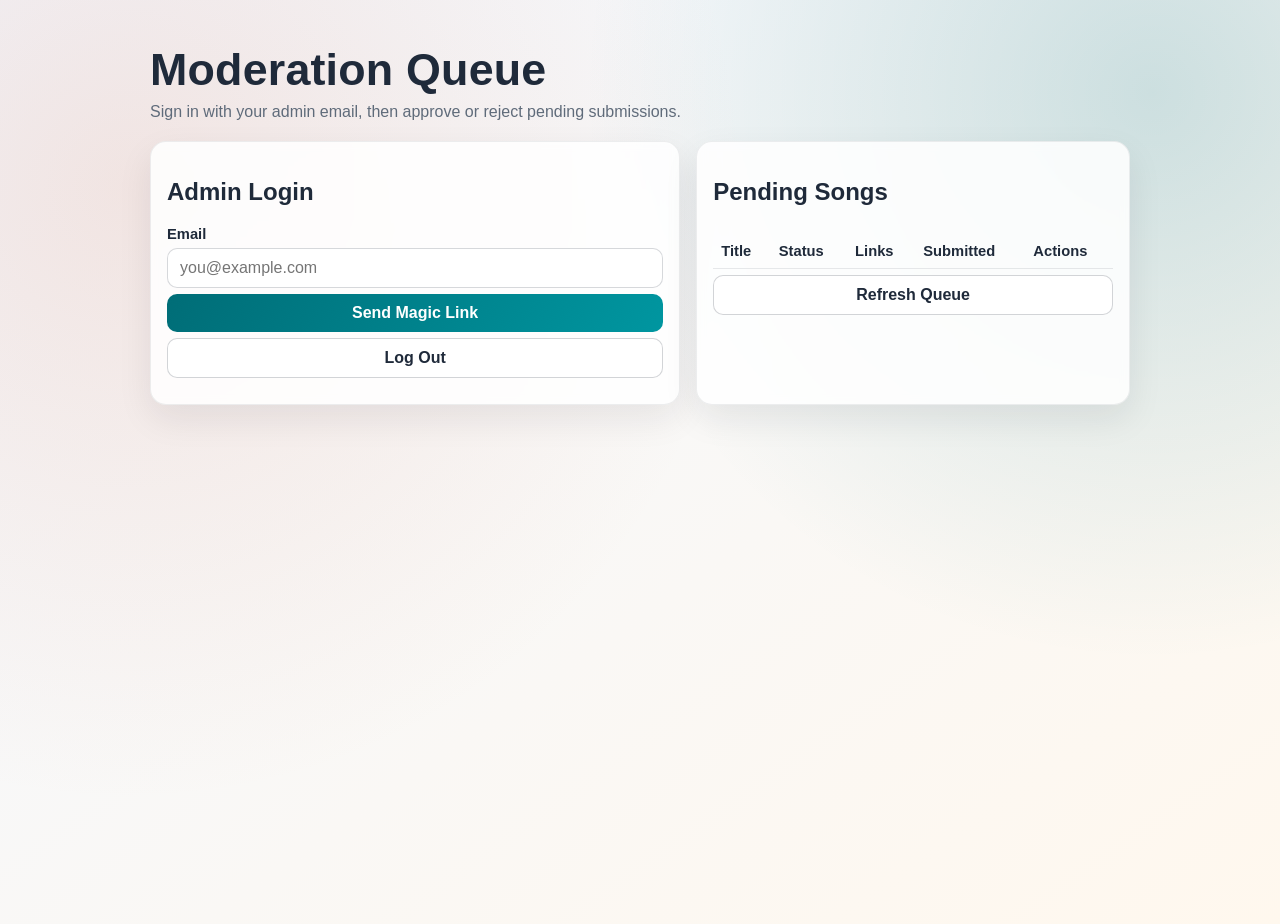
==== web/admin/index.html @ ea20b50e "Add Phase 6 frontend pages for submit and moderation" ====
<!doctype html>
<html lang="en">
  <head>
    <meta charset="UTF-8" />
    <meta name="viewport" content="width=device-width, initial-scale=1.0" />
    <title>Tanach Songs | Admin Queue</title>
    <link rel="stylesheet" href="../shared/styles.css" />
  </head>
  <body>
    <main>
      <section class="hero">
        <h1>Moderation Queue</h1>
        <p>Sign in with your admin email, then approve or reject pending submissions.</p>
      </section>

      <section class="grid">
        <article class="card">
          <h2>Admin Login</h2>
          <label for="admin-email">Email</label>
          <input id="admin-email" type="email" placeholder="you@example.com" />
          <button id="send-link" type="button">Send Magic Link</button>
          <button id="logout" class="secondary" type="button">Log Out</button>
          <p id="auth-status" class="status" aria-live="polite"></p>
        </article>

        <article class="card">
          <h2>Pending Songs</h2>
          <div class="table-wrap">
            <table>
              <thead>
                <tr>
                  <th>Title</th>
                  <th>Status</th>
                  <th>Links</th>
                  <th>Submitted</th>
                  <th>Actions</th>
                </tr>
              </thead>
              <tbody id="queue-body"></tbody>
            </table>
          </div>
          <button id="refresh-queue" class="secondary" type="button">Refresh Queue</button>
        </article>
      </section>
    </main>

    <script type="module" src="./app.js"></script>
  </body>
</html>
---- web/shared/styles.css ----
:root {
  --bg-1: #f3f8ff;
  --bg-2: #fff8ee;
  --ink: #1f2a3a;
  --muted: #5f6b7a;
  --accent: #006d77;
  --accent-2: #e29578;
  --ok: #2a9d8f;
  --warn: #d97706;
  --danger: #c1121f;
  --card: rgba(255, 255, 255, 0.86);
  --ring: rgba(0, 109, 119, 0.25);
}

* {
  box-sizing: border-box;
}

body {
  margin: 0;
  font-family: 'Avenir Next', 'Segoe UI', sans-serif;
  color: var(--ink);
  background:
    radial-gradient(circle at 10% 20%, rgba(226, 149, 120, 0.2), transparent 45%),
    radial-gradient(circle at 90% 10%, rgba(0, 109, 119, 0.18), transparent 40%),
    linear-gradient(145deg, var(--bg-1), var(--bg-2));
  min-height: 100vh;
}

main {
  width: min(980px, 94vw);
  margin: 24px auto 48px;
}

.hero {
  padding: 20px 0 12px;
}

h1 {
  margin: 0;
  font-size: clamp(1.8rem, 3.8vw, 2.8rem);
  letter-spacing: 0.2px;
}

p {
  margin: 8px 0;
  color: var(--muted);
}

.grid {
  display: grid;
  gap: 16px;
  grid-template-columns: 1.1fr 0.9fr;
}

@media (max-width: 840px) {
  .grid {
    grid-template-columns: 1fr;
  }
}

.card {
  background: var(--card);
  border: 1px solid rgba(31, 42, 58, 0.08);
  border-radius: 16px;
  padding: 16px;
  box-shadow: 0 14px 35px rgba(20, 30, 40, 0.08);
  backdrop-filter: blur(4px);
}

label {
  display: block;
  margin-top: 12px;
  font-weight: 600;
  font-size: 0.92rem;
}

input,
textarea,
select,
button {
  width: 100%;
  margin-top: 6px;
  border-radius: 10px;
  border: 1px solid rgba(31, 42, 58, 0.18);
  padding: 10px 12px;
  font: inherit;
}

input:focus,
textarea:focus,
select:focus {
  outline: 3px solid var(--ring);
  border-color: var(--accent);
}

textarea {
  min-height: 96px;
  resize: vertical;
}

button {
  background: linear-gradient(120deg, var(--accent), #0096a0);
  color: #fff;
  border: 0;
  font-weight: 700;
  cursor: pointer;
  transition: transform 0.12s ease, box-shadow 0.12s ease;
}

button:hover {
  transform: translateY(-1px);
  box-shadow: 0 6px 14px rgba(0, 109, 119, 0.25);
}

button.secondary {
  background: #fff;
  border: 1px solid rgba(31, 42, 58, 0.2);
  color: var(--ink);
}

.row {
  display: grid;
  gap: 10px;
  grid-template-columns: 1fr 1fr;
}

@media (max-width: 600px) {
  .row {
    grid-template-columns: 1fr;
  }
}

.status {
  font-size: 0.92rem;
  margin-top: 10px;
}

.status.ok {
  color: var(--ok);
}

.status.warn {
  color: var(--warn);
}

.status.error {
  color: var(--danger);
}

.table-wrap {
  overflow-x: auto;
}

table {
  width: 100%;
  border-collapse: collapse;
  margin-top: 8px;
}

th,
td {
  text-align: left;
  padding: 9px 8px;
  border-bottom: 1px solid rgba(31, 42, 58, 0.1);
  vertical-align: top;
  font-size: 0.92rem;
}

.actions {
  display: flex;
  gap: 8px;
}

.actions button {
  width: auto;
  padding: 8px 10px;
}

.pill {
  display: inline-block;
  padding: 2px 8px;
  border-radius: 999px;
  font-size: 0.78rem;
  font-weight: 700;
  text-transform: uppercase;
  letter-spacing: 0.04em;
}

.pill.pending {
  background: rgba(217, 119, 6, 0.15);
  color: #9a5b00;
}

.pill.approved {
  background: rgba(42, 157, 143, 0.17);
  color: #1f7c72;
}
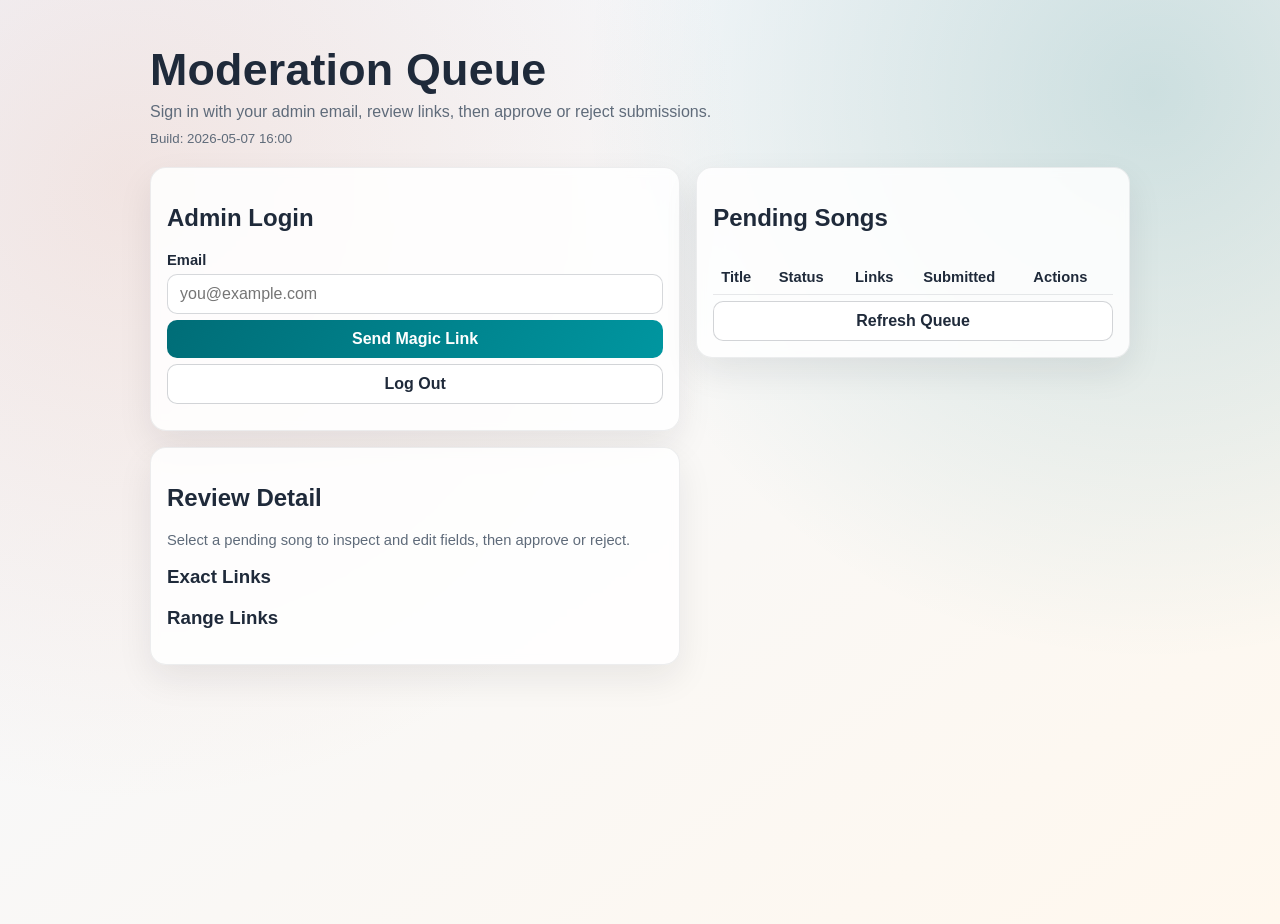
==== commit e5993aa6: "Expand Phase 8: full admin review editing and public multi-page UX" ====
--- a/web/admin/index.html
+++ b/web/admin/index.html
@@ -10,7 +10,8 @@
     <main>
       <section class="hero">
         <h1>Moderation Queue</h1>
-        <p>Sign in with your admin email, then approve or reject pending submissions.</p>
+        <p>Sign in with your admin email, review links, then approve or reject submissions.</p>
+        <p><small>Build: 2026-05-07 16:00</small></p>
       </section>
 
       <section class="grid">
@@ -41,9 +42,19 @@
           </div>
           <button id="refresh-queue" class="secondary" type="button">Refresh Queue</button>
         </article>
+
+        <article class="card">
+          <h2>Review Detail</h2>
+          <p id="detail-status" class="status">Select a pending song to inspect and edit fields, then approve or reject.</p>
+          <div id="song-meta"></div>
+          <h3>Exact Links</h3>
+          <div id="detail-exact"></div>
+          <h3>Range Links</h3>
+          <div id="detail-ranges"></div>
+        </article>
       </section>
     </main>
 
-    <script type="module" src="./app.js"></script>
+    <script type="module" src="./app.js?v=202605071600"></script>
   </body>
 </html>
--- a/web/shared/styles.css
+++ b/web/shared/styles.css
@@ -32,6 +32,34 @@
   margin: 24px auto 48px;
 }
 
+.top-nav {
+  display: flex;
+  gap: 10px;
+  flex-wrap: wrap;
+  margin-bottom: 14px;
+  padding: 10px;
+  border-radius: 12px;
+  background: rgba(255, 255, 255, 0.68);
+  border: 1px solid rgba(31, 42, 58, 0.1);
+}
+
+.top-nav a {
+  text-decoration: none;
+  color: var(--ink);
+  font-weight: 700;
+  font-size: 0.93rem;
+  padding: 8px 12px;
+  border-radius: 10px;
+  border: 1px solid rgba(31, 42, 58, 0.15);
+  background: rgba(255, 255, 255, 0.9);
+}
+
+.top-nav a.active {
+  color: #fff;
+  border-color: transparent;
+  background: linear-gradient(120deg, var(--accent), #0096a0);
+}
+
 .hero {
   padding: 20px 0 12px;
 }
@@ -51,11 +79,46 @@
   display: grid;
   gap: 16px;
   grid-template-columns: 1.1fr 0.9fr;
+  align-items: start;
 }
 
 @media (max-width: 840px) {
   .grid {
     grid-template-columns: 1fr;
+  }
+}
+
+.single-column-grid {
+  grid-template-columns: 1fr;
+}
+
+.home-grid {
+  grid-template-columns: 2fr 1fr;
+  align-items: start;
+}
+
+.welcome-card {
+  display: grid;
+  gap: 10px;
+}
+
+.welcome-image {
+  width: 100%;
+  height: 100vh;
+  object-fit: cover;
+  border-radius: 12px;
+  border: 1px solid rgba(31, 42, 58, 0.1);
+  background: rgba(255, 255, 255, 0.7);
+}
+
+@media (max-width: 980px) {
+  .home-grid {
+    grid-template-columns: 1fr;
+  }
+
+  .welcome-image {
+    height: auto;
+    max-height: 70vh;
   }
 }
 
@@ -196,3 +259,226 @@
   background: rgba(42, 157, 143, 0.17);
   color: #1f7c72;
 }
+
+.mini-plus-btn {
+  width: 30px;
+  height: 30px;
+  border-radius: 999px;
+  padding: 0;
+  margin-top: 8px;
+  font-size: 1.1rem;
+  line-height: 1;
+  font-weight: 800;
+  background: linear-gradient(120deg, #2a9d8f, #43b856);
+  border: 0;
+  color: #fff;
+  box-shadow: 0 4px 10px rgba(42, 157, 143, 0.25);
+}
+
+.mini-plus-btn:hover {
+  transform: translateY(-1px) scale(1.03);
+  box-shadow: 0 6px 12px rgba(42, 157, 143, 0.3);
+}
+
+.pulse-highlight {
+  animation: pulseHighlight 0.8s ease;
+}
+
+@keyframes pulseHighlight {
+  0% {
+    box-shadow: 0 0 0 rgba(42, 157, 143, 0);
+    background: rgba(42, 157, 143, 0.02);
+  }
+  40% {
+    box-shadow: 0 0 0 4px rgba(42, 157, 143, 0.18);
+    background: rgba(42, 157, 143, 0.08);
+  }
+  100% {
+    box-shadow: 0 0 0 rgba(42, 157, 143, 0);
+    background: transparent;
+  }
+}
+
+
+.inline-buttons {
+  display: flex;
+  align-items: center;
+  gap: 8px;
+  margin-top: 8px;
+}
+
+.inline-buttons button {
+  width: auto;
+  margin-top: 0;
+}
+
+#add-more-exact {
+  min-width: 46px;
+  font-size: 1.2rem;
+  line-height: 1;
+}
+
+.add-more-pill {
+  border: 0;
+  cursor: pointer;
+  text-transform: none;
+  width: auto;
+  min-width: 0;
+  margin: 0;
+  padding: 2px 8px;
+}
+
+.add-more-pill:hover {
+  filter: brightness(0.95);
+}
+
+.exact-chip-list {
+  display: flex;
+  align-items: center;
+  gap: 8px;
+  flex-wrap: wrap;
+}
+
+.exact-chip {
+  display: inline-flex;
+  align-items: stretch;
+  gap: 0;
+  padding: 0;
+  border-radius: 999px;
+  overflow: hidden;
+  background: transparent;
+}
+
+.exact-chip-label {
+  display: inline-flex;
+  align-items: center;
+  padding: 2px 10px;
+  background: rgba(42, 157, 143, 0.17);
+  color: #1f7c72;
+  font-size: 0.78rem;
+  font-weight: 700;
+}
+
+.exact-chip-remove {
+  display: inline-flex;
+  align-items: center;
+  justify-content: center;
+  align-self: stretch;
+  margin: 0;
+  margin-top: 0;
+  width: auto;
+  min-width: 0;
+  height: auto;
+  padding: 0 10px;
+  border: 0;
+  border-left: 1px solid rgba(143, 29, 38, 0.38);
+  border-radius: 0;
+  background: rgba(193, 18, 31, 0.24);
+  color: #8f1d26;
+  cursor: pointer;
+  font-weight: 800;
+  line-height: 1;
+}
+
+.exact-chip-remove:hover {
+  background: rgba(193, 18, 31, 0.34);
+  filter: none;
+}
+
+#submit-confirmation {
+  margin-top: 12px;
+}
+
+.success-box {
+  border: 1px solid rgba(42, 157, 143, 0.3);
+  background: rgba(42, 157, 143, 0.09);
+  border-radius: 12px;
+  padding: 12px;
+}
+
+.success-box h3 {
+  margin: 0 0 6px;
+  color: #1f7c72;
+  font-size: 1rem;
+}
+
+.approved-song-card {
+  border: 1px solid rgba(31, 42, 58, 0.08);
+  border-radius: 12px;
+  padding: 10px 12px;
+  margin-top: 10px;
+  background: rgba(255, 255, 255, 0.72);
+}
+
+.approved-links {
+  display: flex;
+  gap: 6px;
+  flex-wrap: wrap;
+  margin-top: 6px;
+}
+
+.source-link {
+  font-weight: 700;
+  color: var(--accent);
+  text-decoration: none;
+}
+
+.source-link:hover {
+  text-decoration: underline;
+}
+
+#approved-card {
+  align-self: start;
+}
+
+#approved-list {
+  max-height: 240px;
+  overflow-y: auto;
+  padding: 8px 10px 10px;
+  border-radius: 12px;
+  background: linear-gradient(180deg, rgba(0, 109, 119, 0.05), rgba(0, 109, 119, 0.14));
+  border: 1px solid rgba(0, 109, 119, 0.16);
+}
+
+#approved-list .approved-song-card {
+  animation: riseInBand 0.5s ease both;
+}
+
+#approved-list .approved-song-card:nth-child(1) { animation-delay: 0.02s; }
+#approved-list .approved-song-card:nth-child(2) { animation-delay: 0.06s; }
+#approved-list .approved-song-card:nth-child(3) { animation-delay: 0.1s; }
+#approved-list .approved-song-card:nth-child(4) { animation-delay: 0.14s; }
+#approved-list .approved-song-card:nth-child(5) { animation-delay: 0.18s; }
+#approved-list .approved-song-card:nth-child(6) { animation-delay: 0.22s; }
+#approved-list .approved-song-card:nth-child(7) { animation-delay: 0.26s; }
+#approved-list .approved-song-card:nth-child(8) { animation-delay: 0.3s; }
+
+@keyframes riseInBand {
+  0% {
+    opacity: 0;
+    transform: translateY(16px) scale(0.99);
+    filter: saturate(0.9);
+  }
+  100% {
+    opacity: 1;
+    transform: translateY(0) scale(1);
+    filter: saturate(1);
+  }
+}
+
+.detail-edit-form {
+  margin-top: 10px;
+  padding: 12px;
+  border: 1px solid rgba(31, 42, 58, 0.1);
+  border-radius: 12px;
+  background: rgba(255, 255, 255, 0.7);
+}
+
+.detail-edit-form .actions button {
+  width: auto;
+}
+
+.detail-edit-form input[readonly] {
+  background: rgba(31, 42, 58, 0.05);
+  color: #334155;
+}
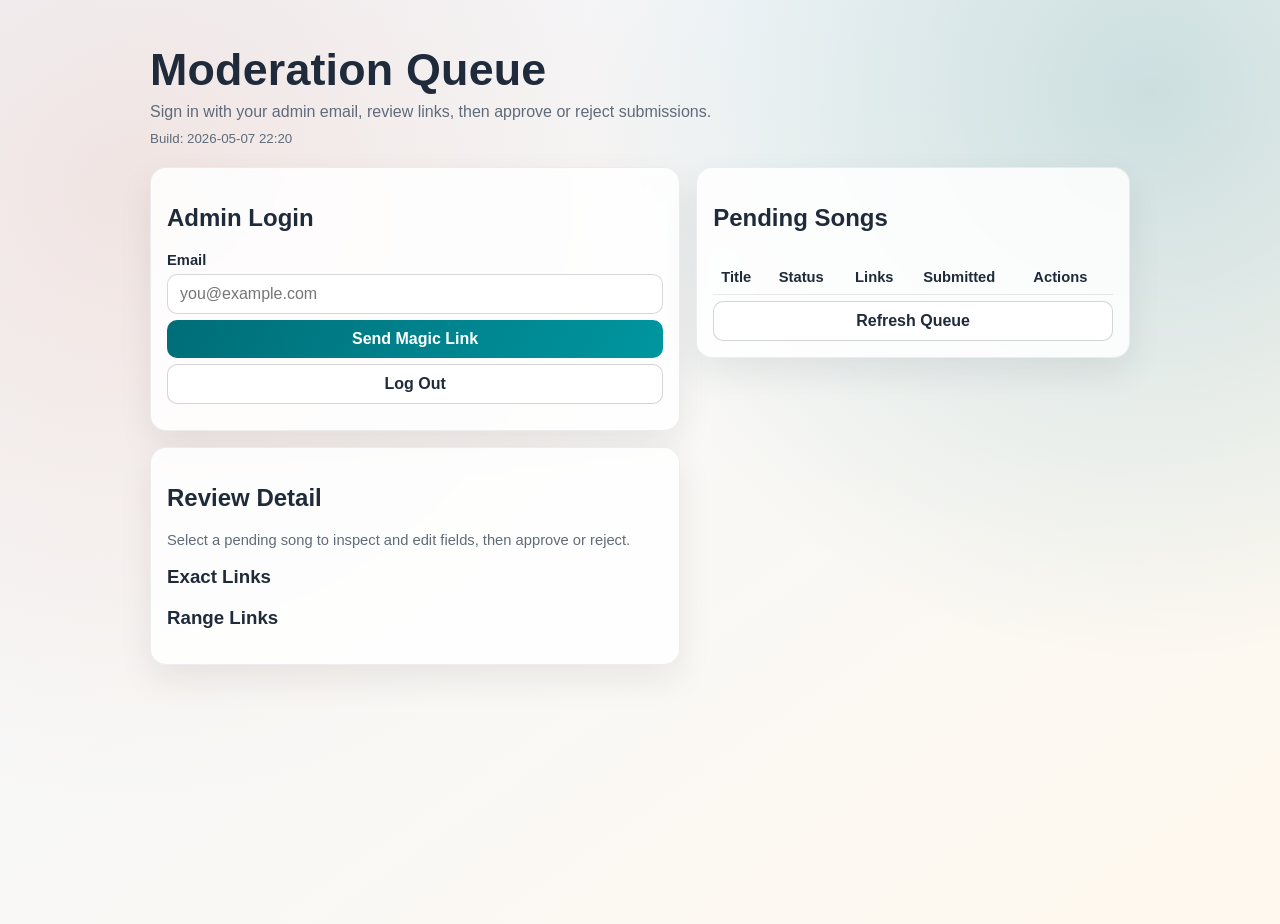
==== commit f5dd0d7c: "Fix deployed admin auth by tracking public Supabase config" ====
--- a/web/admin/index.html
+++ b/web/admin/index.html
@@ -4,14 +4,14 @@
     <meta charset="UTF-8" />
     <meta name="viewport" content="width=device-width, initial-scale=1.0" />
     <title>Tanach Songs | Admin Queue</title>
-    <link rel="stylesheet" href="../shared/styles.css" />
+    <link rel="stylesheet" href="/web/shared/styles.css" />
   </head>
   <body>
     <main>
       <section class="hero">
         <h1>Moderation Queue</h1>
         <p>Sign in with your admin email, review links, then approve or reject submissions.</p>
-        <p><small>Build: 2026-05-07 16:00</small></p>
+        <p><small>Build: 2026-05-07 22:20</small></p>
       </section>
 
       <section class="grid">
@@ -55,6 +55,19 @@
       </section>
     </main>
 
-    <script type="module" src="./app.js?v=202605071600"></script>
+    <script>
+      window.__adminAppBooted = false;
+      window.addEventListener('DOMContentLoaded', () => {
+        const sendLinkBtn = document.getElementById('send-link');
+        const authStatus = document.getElementById('auth-status');
+        if (!sendLinkBtn || !authStatus) return;
+        sendLinkBtn.addEventListener('click', () => {
+          if (window.__adminAppBooted) return;
+          authStatus.textContent = 'Admin script did not load. Force refresh and try again.';
+          authStatus.className = 'status error';
+        });
+      });
+    </script>
+    <script type="module" src="/web/admin/app.js?v=202605072220"></script>
   </body>
 </html>
